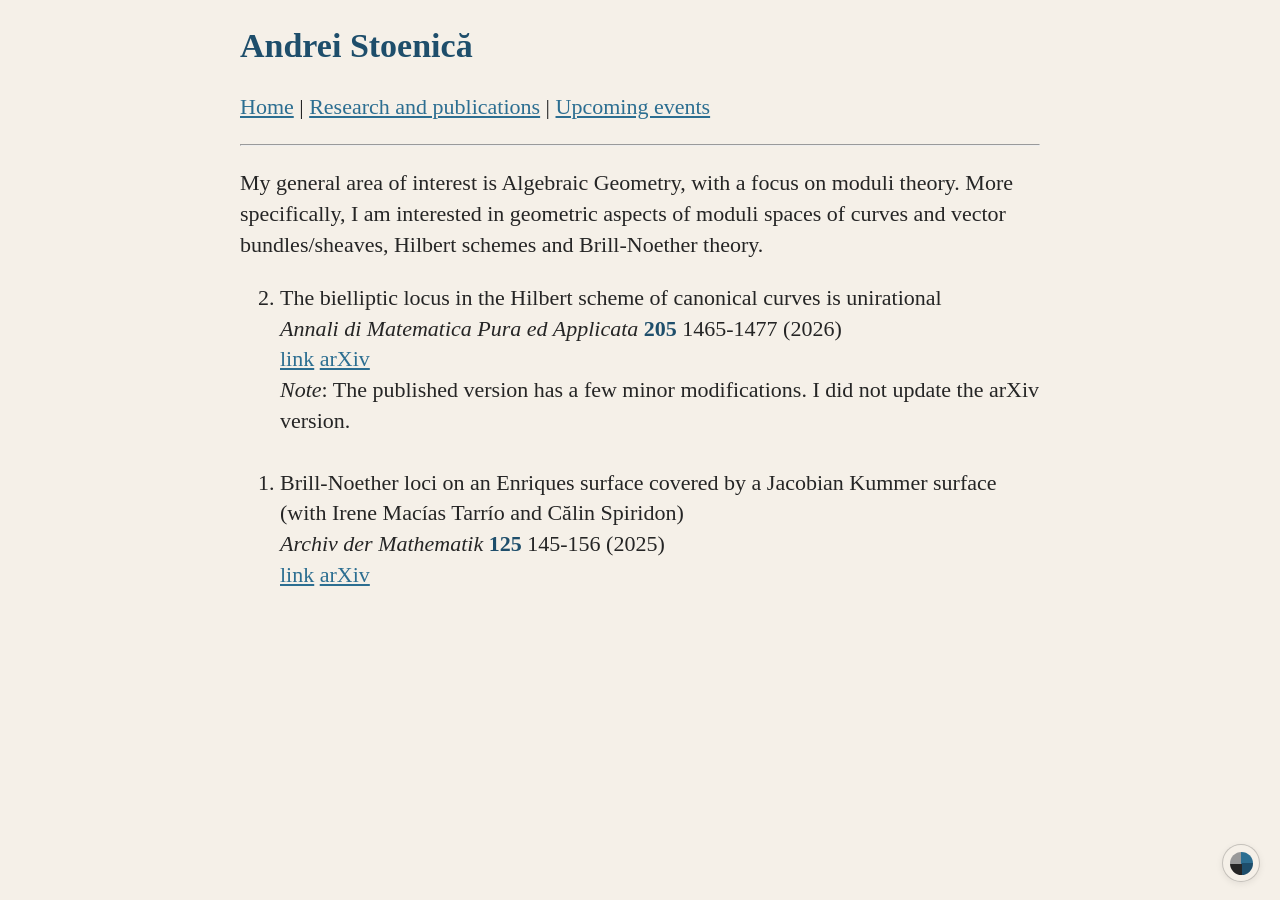
==== research.html @ eeafcb96 "Add files via upload" ====
<!DOCTYPE html>
<html lang="en">

<head>
<title>Andrei Stoenică - Research</title>

<script>
(function () {
    try {
        const theme = localStorage.getItem("andrei-site-theme");
        if (theme) {
            document.documentElement.dataset.theme = theme;
        }
    } catch (e) {
        // Ignore localStorage errors and use the default theme.
    }
})();
</script>

<meta charset="utf-8">

<meta name="viewport" content="width=device-width, initial-scale=1">

<link rel="stylesheet" type="text/css" href="charter.css" />

<link rel="stylesheet" href="theme.css">

</head>


<body style="font-family: charter">

<p> 
<div style="font-size: 34px"> 
<strong>Andrei Stoenică</strong>
</div>
</p>

<p>

<nav>
  <a href="index.html">Home</a> |
  <a href="research.html">Research and publications</a> |
  <a href="upcoming.html">Upcoming events</a>
</nav>

</p>

<hr>

<p>

My general area of interest is Algebraic Geometry, with a focus on moduli theory. More specifically, I am interested in geometric aspects of moduli spaces of curves and vector bundles/sheaves, Hilbert schemes and Brill-Noether theory.

</p>

<ol reversed>
  
  <li>The bielliptic locus in the Hilbert scheme of canonical curves is unirational <br> 
  	<i> Annali di Matematica Pura ed Applicata </i> <strong> 205 </strong> 1465-1477 (2026) <br>
	<a href="https://link.springer.com/article/10.1007/s10231-025-01643-3">link</a> <a href="https://			arxiv.org/abs/2504.00789">arXiv</a> <br>
	<i>Note</i>: The published version has a few minor modifications. I did not update the arXiv version. </li>
  
  <br>
  
  <li> Brill-Noether loci on an Enriques surface covered by a Jacobian Kummer surface (with Irene Macías Tarrío and Călin Spiridon) <br>
  	<i> Archiv der Mathematik </i> <strong> 125 </strong> 145-156 (2025) <br>
	<a href="https://link.springer.com/article/10.1007/s00013-025-02129-7">link</a> <a href="https://arxiv.org/	abs/2409.17837">arXiv</a> <br></li>

</ol>

<div class="theme-switcher" data-open="false">
    <button
        class="theme-toggle"
        type="button"
        aria-label="Change colour theme"
        aria-expanded="false"
        aria-controls="theme-menu">
        <span class="theme-toggle-mark" aria-hidden="true"></span>
    </button>

    <div
        class="theme-menu"
        id="theme-menu"
        role="group"
        aria-label="Colour themes">

        <button
            class="theme-option theme-1"
            type="button"
            data-theme="1"
            aria-label="Colour palette 1"
            aria-pressed="false">
        </button>

        <button
            class="theme-option theme-2"
            type="button"
            data-theme="2"
            aria-label="Colour palette 2"
            aria-pressed="false">
        </button>

        <button
            class="theme-option theme-3"
            type="button"
            data-theme="3"
            aria-label="Colour palette 3"
            aria-pressed="false">
        </button>

        <button
            class="theme-option theme-4"
            type="button"
            data-theme="4"
            aria-label="Colour palette 4"
            aria-pressed="false">
        </button>
    </div>
</div>

<script src="theme.js"></script>

</body>
</html>
---- theme.css ----
:root {
    --site-bg: #F5F0E8;
    --site-text: #252525;
    --site-link: #2C6E91;
    --site-heading: #1E4E6B;
    --site-rule: #999999;
    --item-hover: rgba(0, 0, 0, 0.04);
}

html[data-theme="1"] {
    --site-bg: #F5F0E8;
    --site-text: #252525;
    --site-link: #2C6E91;
    --site-heading: #1E4E6B;
    --site-rule: #999999;
    --item-hover: rgba(0, 0, 0, 0.04);
    color-scheme: light;
}

html[data-theme="2"] {
    --site-bg: #EAF5F2;
    --site-text: #253333;
    --site-link: #0A7E8B;
    --site-heading: #0A5F6B;
    --site-rule: #91A5A5;
    --item-hover: rgba(8, 126, 139, 0.06);
    color-scheme: light;
}

html[data-theme="3"] {
    --site-bg: #F6EDE2;
    --site-text: #2E2A25;
    --site-link: #A6533B;
    --site-heading: #7A4A31;
    --site-rule: #A59488;
    --item-hover: rgba(23, 107, 135, 0.06);
    color-scheme: light;
}

html[data-theme="4"] {
    --site-bg: #1E1E1E; 
    --site-text: #D4D4D4;
    --site-link: #81C784;
    --site-heading: #A5D6A7;
    --site-rule: #333333;
    --item-hover: rgba(129, 199, 132, 0.07);
    color-scheme: dark;
}

/* Page base styles */

html {
    background-color: var(--site-bg);
    transition: background-color 0.35s ease;
}

body {
    font-family: 'charter', Georgia, serif;
    font-size: 22px;
    line-height: 1.4;
    background-color: var(--site-bg);
    color: var(--site-text);
    max-width: 800px;
    margin: auto;
}

a {
    color: var(--site-link);
}

hr {
    background-color: var(--site-rule);
}

strong,
h1, h2, h3, h4, h5, h6 {
    color: var(--site-heading);
}

body {
    transition: 
        background-color 0.35s ease,
        color 0.35s ease,
        border-color 0.35s ease,
        box-shadow 0.35s ease;
}

a, hr, strong, h1, h2, h3, h4, h5, h6,
p, ol, ul {
    transition: 
        background-color 0.1s ease,
        color 0.1s ease,
        border-color 0.1s ease,
        box-shadow 0.1s ease;
}

/* =========================================================
   Theme switcher
   ========================================================= */

.theme-switcher {
    position: fixed;
    right: 20px;
    bottom: 18px;
    z-index: 1000;
    font-family: system-ui, -apple-system, sans-serif;
}

/* Small button in the bottom-right corner */

.theme-toggle {
    width: 38px;
    height: 38px;
    padding: 0;
    border: 1px solid rgba(0, 0, 0, 0.20);
    border-radius: 50%;
    background-color: var(--site-bg);
    cursor: pointer;
    display: flex;
    align-items: center;
    justify-content: center;
    box-shadow: 0 2px 7px rgba(0, 0, 0, 0.08);
    transition:
        background-color 0.25s ease,
        transform 0.15s ease;
}

.theme-toggle:hover {
    transform: translateY(-1px);
}

.theme-toggle:focus-visible {
    outline: 2px solid var(--site-link);
    outline-offset: 3px;
}

/* Four tiny colour quadrants */

.theme-toggle-mark {
    width: 23px;
    height: 23px;
    border-radius: 50%;
    background: conic-gradient(
        var(--site-link) 0deg 90deg,
        var(--site-heading) 90deg 180deg,
        var(--site-text) 180deg 270deg,
        var(--site-rule) 270deg 360deg
    );
}

/* =========================================================
   Palette popup
   ========================================================= */

.theme-menu {
    position: absolute;
    right: 0;
    bottom: 41px;
    padding: 8px;
    display: grid;
    grid-template-columns: repeat(2, 1fr);
    gap: 7px;
    background-color: var(--site-bg);
    border: 1px solid rgba(0, 0, 0, 0.14);
    border-radius: 7px;
    box-shadow: 0 5px 20px rgba(0, 0, 0, 0.10);
    opacity: 0;
    visibility: hidden;
    transform: translateY(5px);
    transition:
        opacity 0.15s ease,
        transform 0.15s ease,
        visibility 0.15s ease;
}

.theme-switcher[data-open="true"] .theme-menu {
    opacity: 1;
    visibility: visible;
    transform: translateY(0);
}

.theme-option {
    position: relative;
    width: 42px;
    height: 42px;
    padding: 0;
    border: 1px solid rgba(0, 0, 0, 0.13);
    border-radius: 50%;
    background-color: var(--preview-bg);
    cursor: pointer;
    overflow: hidden;
    transition:
        transform 0.15s ease,
        box-shadow 0.15s ease;
}

.theme-option:hover {
    transform: translateY(-1px);
    box-shadow: 0 3px 8px rgba(0, 0, 0, 0.10);
}

.theme-option:focus-visible {
    outline: 2px solid var(--site-link);
    outline-offset: 2px;
}

/* Active theme */
.theme-option[aria-pressed="true"] {
    box-shadow:
        0 0 0 2px var(--site-link),
        0 2px 6px rgba(0, 0, 0, 0.10);
}

/* Theme Previews */
.theme-1 { --preview-bg: #F5F0E8; }
.theme-2 { --preview-bg: #EAF5F2; }
.theme-3 { --preview-bg: #F6EDE2; }
.theme-4 { --preview-bg: #1E1E1E; }

@media (max-width: 600px) {
    .theme-switcher {
        right: 12px;
        bottom: 12px;
    }

    .theme-option {
        width: 38px;
        height: 38px;
    }

    .theme-menu {
        padding: 7px;
        gap: 6px;
    }
}
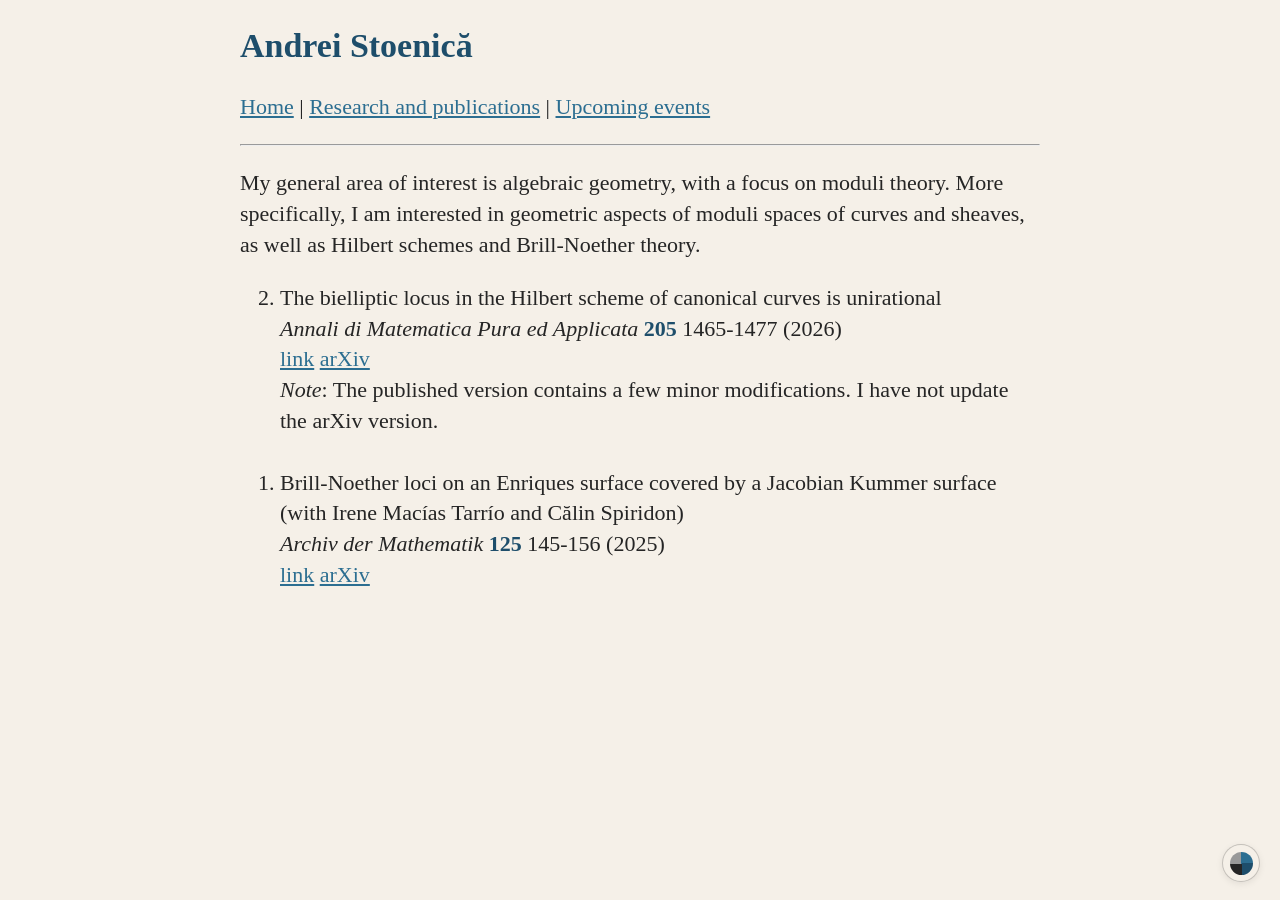
==== commit a950e8a6: "Update research.html" ====
--- a/research.html
+++ b/research.html
@@ -3,6 +3,8 @@
 
 <head>
 <title>Andrei Stoenică - Research</title>
+
+<link rel="icon" href="favicon.ico"/>
 
 <script>
 (function () {
@@ -20,6 +22,12 @@
 <meta charset="utf-8">
 
 <meta name="viewport" content="width=device-width, initial-scale=1">
+
+<meta name="description" content="Personal webpage of Andrei Stoenica">
+
+<meta name="author" content="Andrei Stoenică">
+
+<meta name="keywords" content="Andrei Stoenica, math, algebraic geometry">
 
 <link rel="stylesheet" type="text/css" href="charter.css" />
 
@@ -50,7 +58,7 @@
 
 <p>
 
-My general area of interest is Algebraic Geometry, with a focus on moduli theory. More specifically, I am interested in geometric aspects of moduli spaces of curves and vector bundles/sheaves, Hilbert schemes and Brill-Noether theory.
+My general area of interest is algebraic geometry, with a focus on moduli theory. More specifically, I am interested in geometric aspects of moduli spaces of curves and sheaves, as well as Hilbert schemes and Brill-Noether theory.
 
 </p>
 
@@ -58,14 +66,14 @@
   
   <li>The bielliptic locus in the Hilbert scheme of canonical curves is unirational <br> 
   	<i> Annali di Matematica Pura ed Applicata </i> <strong> 205 </strong> 1465-1477 (2026) <br>
-	<a href="https://link.springer.com/article/10.1007/s10231-025-01643-3">link</a> <a href="https://			arxiv.org/abs/2504.00789">arXiv</a> <br>
-	<i>Note</i>: The published version has a few minor modifications. I did not update the arXiv version. </li>
+	<a href="https://link.springer.com/article/10.1007/s10231-025-01643-3">link</a> <a href="https://arxiv.org/abs/2504.00789">arXiv</a> <br>
+	<i>Note</i>: The published version contains a few minor modifications. I have not update the arXiv version. </li>
   
   <br>
   
   <li> Brill-Noether loci on an Enriques surface covered by a Jacobian Kummer surface (with Irene Macías Tarrío and Călin Spiridon) <br>
   	<i> Archiv der Mathematik </i> <strong> 125 </strong> 145-156 (2025) <br>
-	<a href="https://link.springer.com/article/10.1007/s00013-025-02129-7">link</a> <a href="https://arxiv.org/	abs/2409.17837">arXiv</a> <br></li>
+	<a href="https://link.springer.com/article/10.1007/s00013-025-02129-7">link</a> <a href="https://arxiv.org/abs/2409.17837">arXiv</a> <br></li>
 
 </ol>
 
@@ -122,4 +130,4 @@
 <script src="theme.js"></script>
 
 </body>
-</html>+</html>
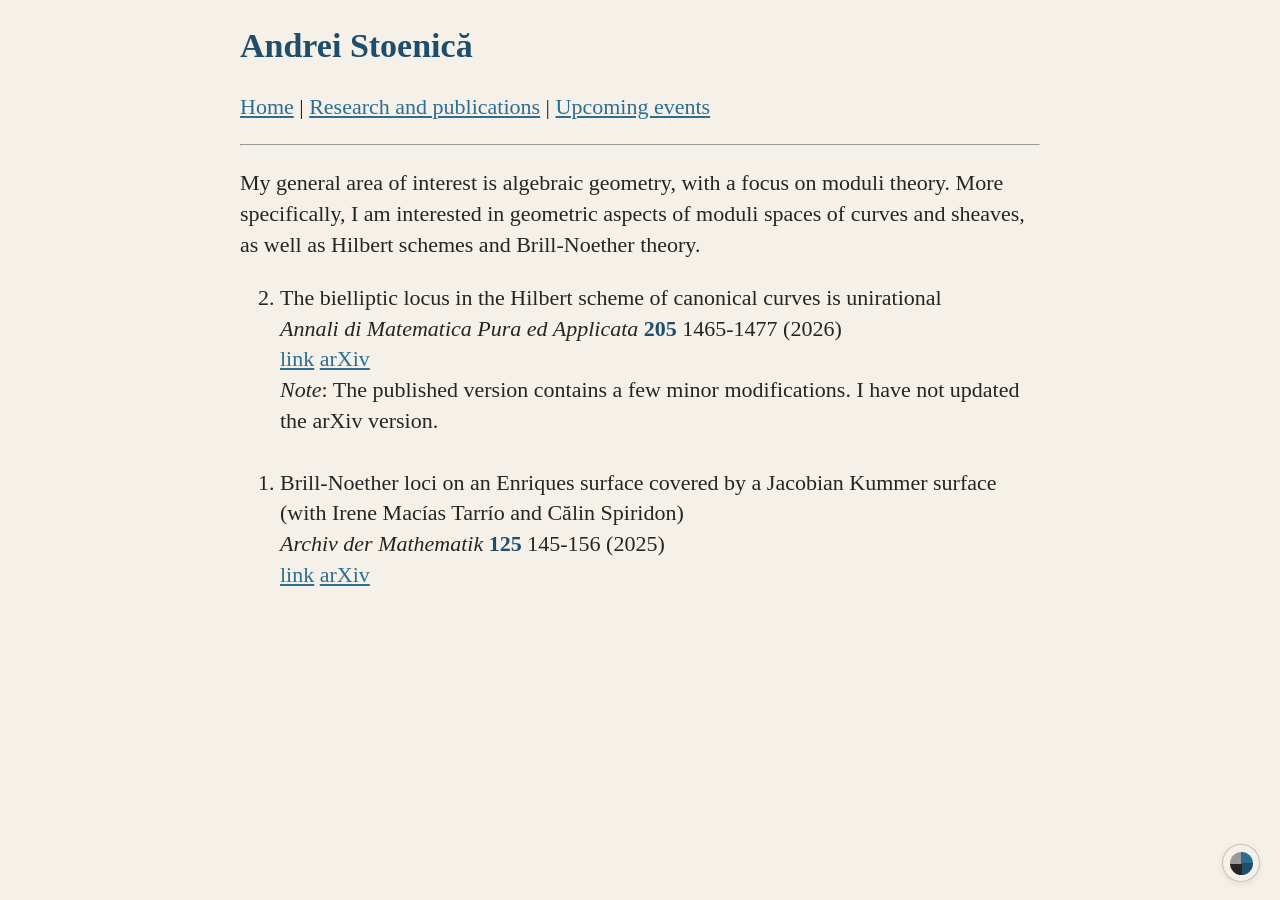
==== commit a099a5bf: "Update research.html" ====
--- a/research.html
+++ b/research.html
@@ -67,7 +67,7 @@
   <li>The bielliptic locus in the Hilbert scheme of canonical curves is unirational <br> 
   	<i> Annali di Matematica Pura ed Applicata </i> <strong> 205 </strong> 1465-1477 (2026) <br>
 	<a href="https://link.springer.com/article/10.1007/s10231-025-01643-3">link</a> <a href="https://arxiv.org/abs/2504.00789">arXiv</a> <br>
-	<i>Note</i>: The published version contains a few minor modifications. I have not update the arXiv version. </li>
+	<i>Note</i>: The published version contains a few minor modifications. I have not updated the arXiv version. </li>
   
   <br>
   
--- a/theme.css
+++ b/theme.css
@@ -60,8 +60,8 @@
     line-height: 1.4;
     background-color: var(--site-bg);
     color: var(--site-text);
-    max-width: 800px;
-    margin: auto;
+    width: min(800px, calc(100% - 32px));
+    margin: 0 auto;
 }
 
 a {
@@ -232,4 +232,4 @@
         padding: 7px;
         gap: 6px;
     }
-}+}
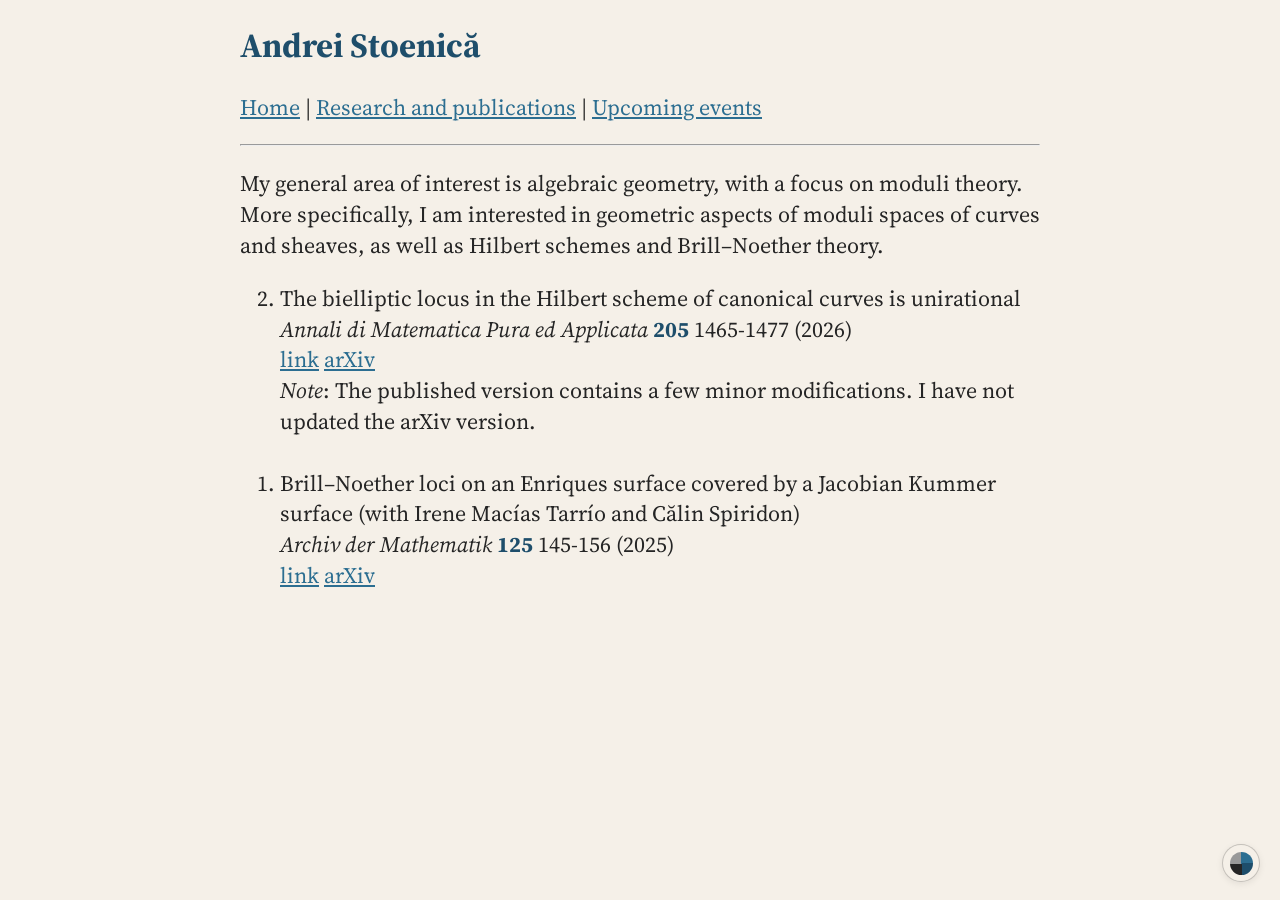
==== commit 0363b959: "Update research.html" ====
--- a/research.html
+++ b/research.html
@@ -29,14 +29,18 @@
 
 <meta name="keywords" content="Andrei Stoenica, math, algebraic geometry">
 
-<link rel="stylesheet" type="text/css" href="charter.css" />
+<link rel="preconnect" href="https://fonts.googleapis.com">
+
+<link rel="preconnect" href="https://fonts.gstatic.com" crossorigin>
+
+<link href="https://fonts.googleapis.com/css2?family=Source+Serif+4:ital,opsz,wght@0,8..60,200..900;1,8..60,200..900&display=swap" rel="stylesheet">
 
 <link rel="stylesheet" href="theme.css">
 
 </head>
 
 
-<body style="font-family: charter">
+<body>
 
 <p> 
 <div style="font-size: 34px"> 
@@ -58,7 +62,7 @@
 
 <p>
 
-My general area of interest is algebraic geometry, with a focus on moduli theory. More specifically, I am interested in geometric aspects of moduli spaces of curves and sheaves, as well as Hilbert schemes and Brill-Noether theory.
+My general area of interest is algebraic geometry, with a focus on moduli theory. More specifically, I am interested in geometric aspects of moduli spaces of curves and sheaves, as well as Hilbert schemes and Brill&ndash;Noether theory.
 
 </p>
 
@@ -71,7 +75,7 @@
   
   <br>
   
-  <li> Brill-Noether loci on an Enriques surface covered by a Jacobian Kummer surface (with Irene Macías Tarrío and Călin Spiridon) <br>
+  <li> Brill&ndash;Noether loci on an Enriques surface covered by a Jacobian Kummer surface (with Irene Macías Tarrío and Călin Spiridon) <br>
   	<i> Archiv der Mathematik </i> <strong> 125 </strong> 145-156 (2025) <br>
 	<a href="https://link.springer.com/article/10.1007/s00013-025-02129-7">link</a> <a href="https://arxiv.org/abs/2409.17837">arXiv</a> <br></li>
 
--- a/theme.css
+++ b/theme.css
@@ -55,7 +55,7 @@
 }
 
 body {
-    font-family: 'charter', Georgia, serif;
+    font-family: 'Source Serif 4', Georgia, serif;
     font-size: 22px;
     line-height: 1.4;
     background-color: var(--site-bg);
